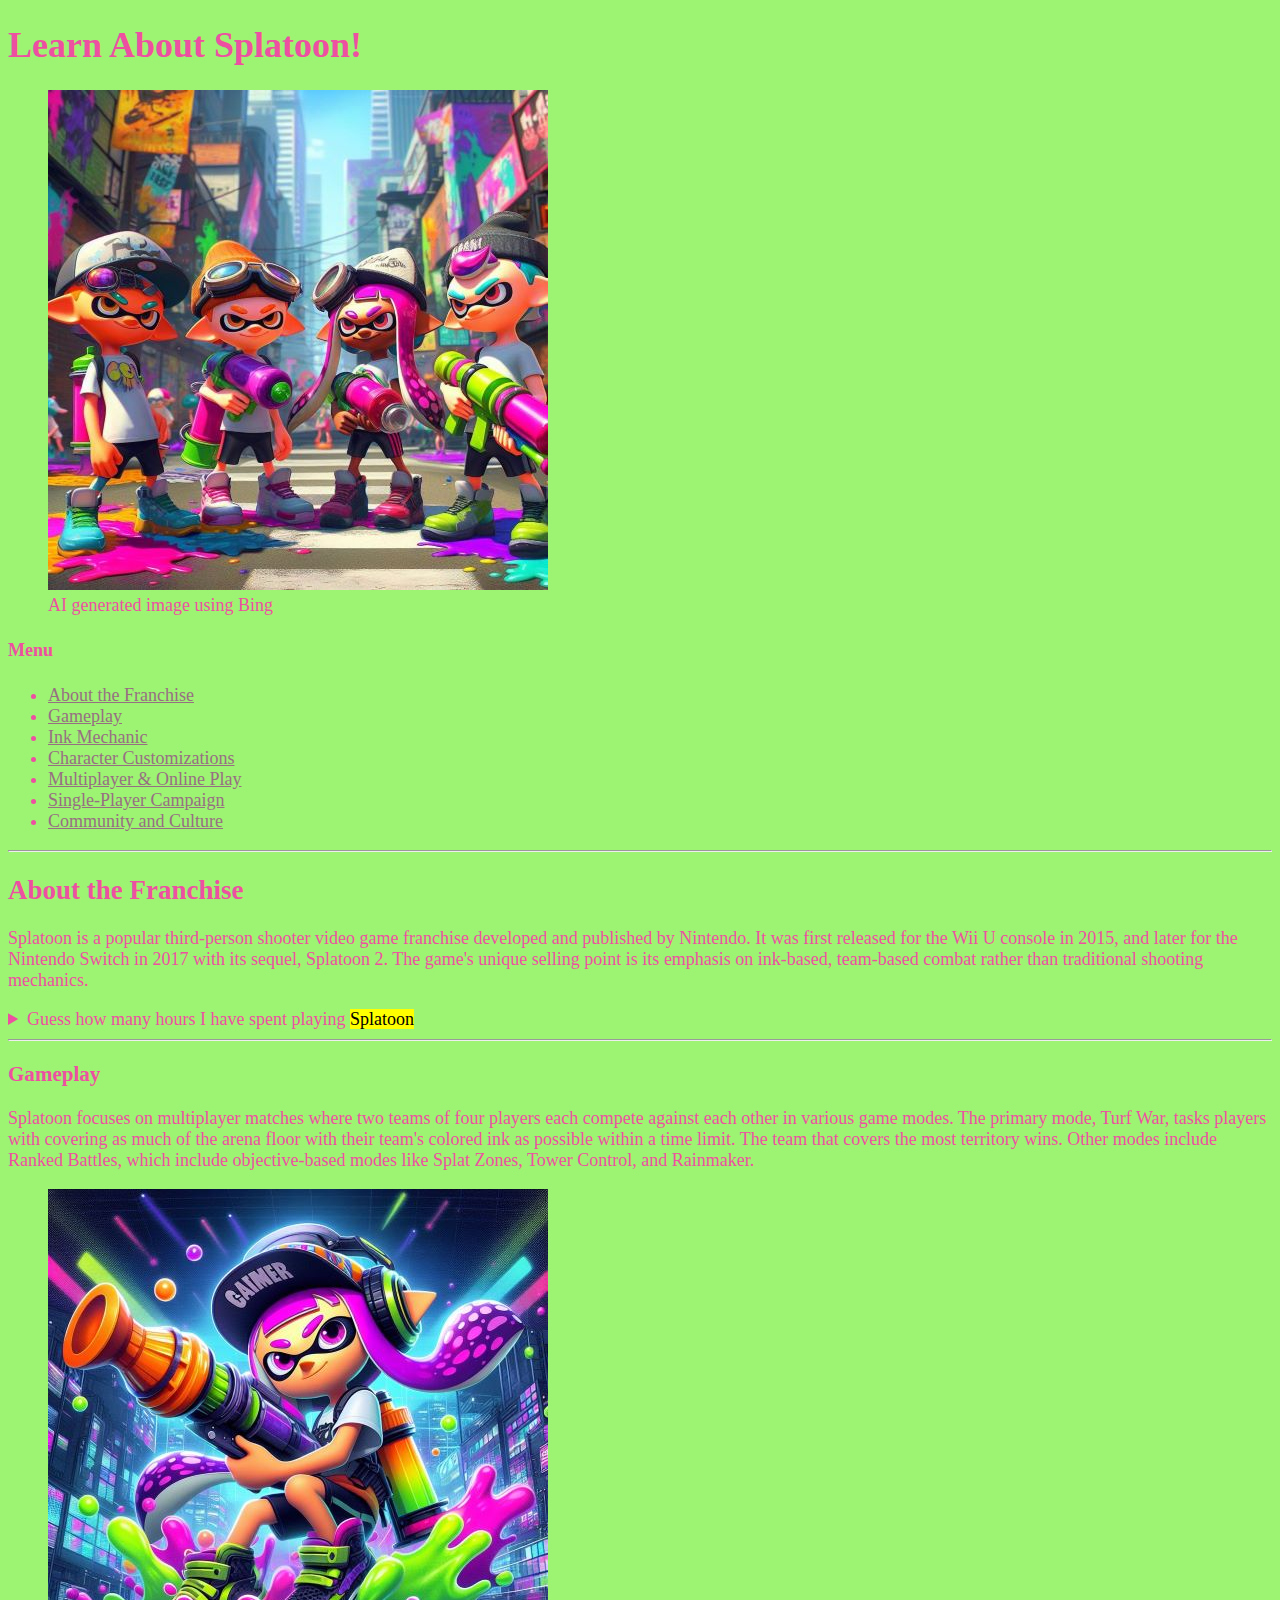
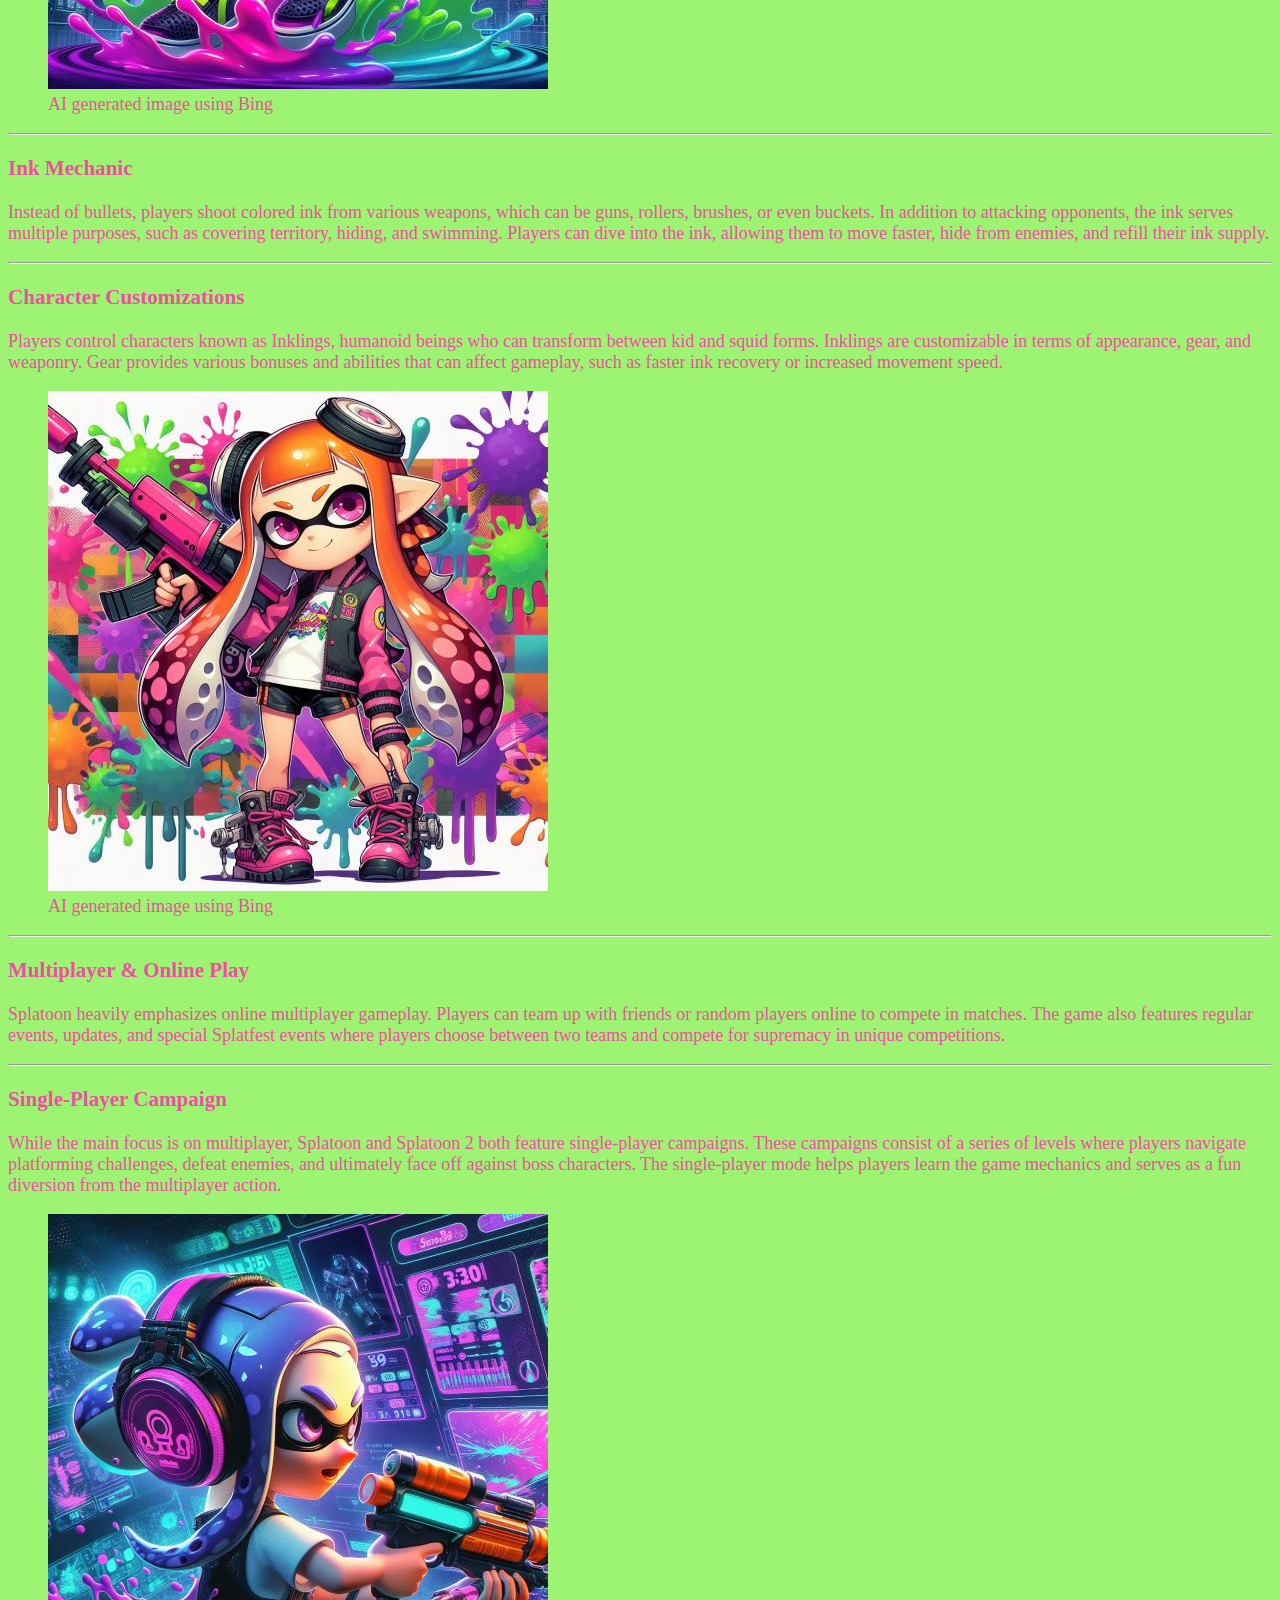
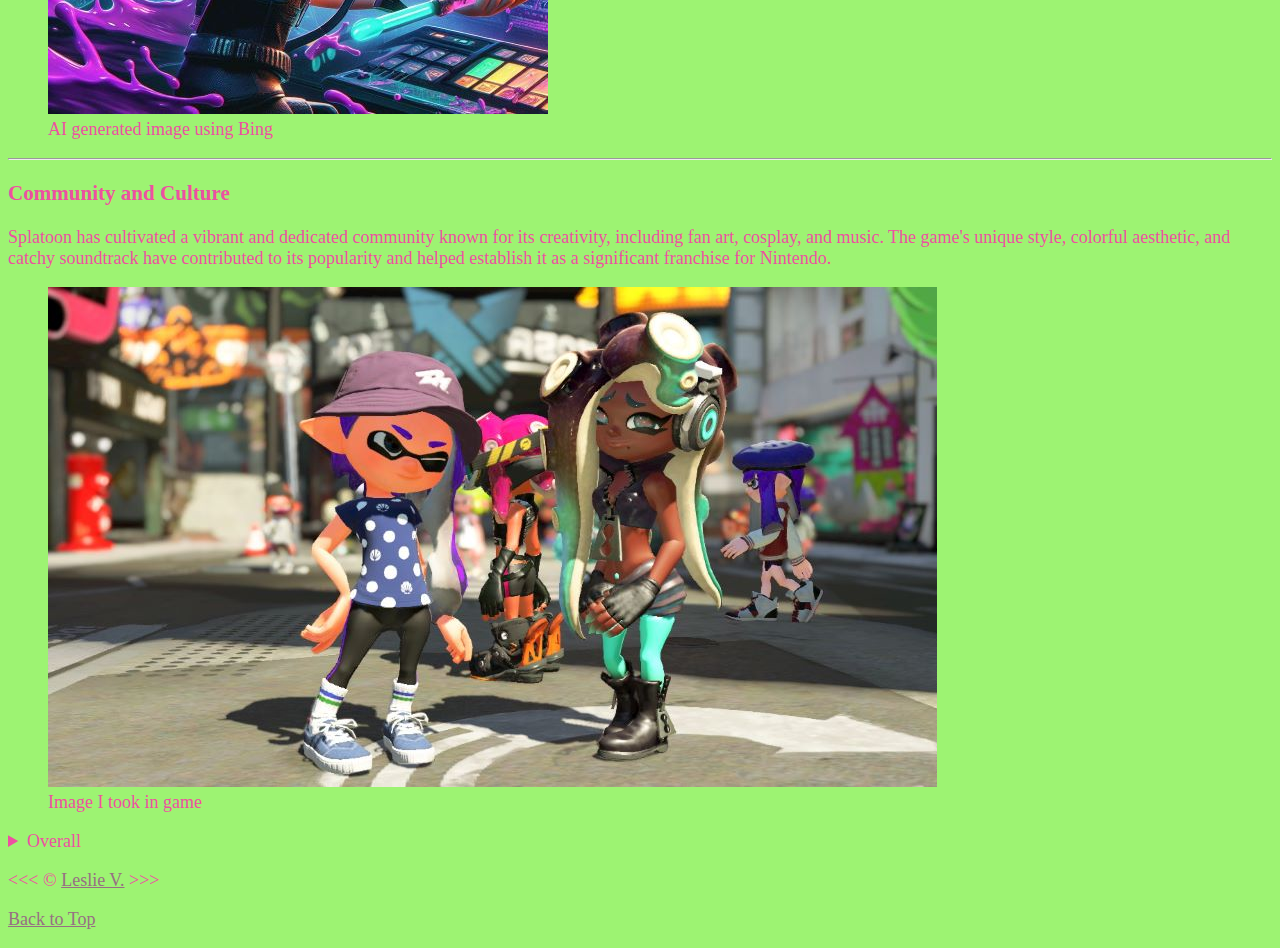
==== w4/index.html @ 4694c5e2 "w4 setup done" ====
<!DOCTYPE html>
<html lang="en">
<head>
    <meta charset="UTF-8">
    <meta name="author" content="Leslie V.">
    <meta name="description" content="Using chatGPT to create content for Splatoon">
    <title>Splatoon</title>
    <link rel="icon" href="../img/logo.png" type="image/x-icon">
    <link rel="stylesheet" href="main.css" type="text/css">

</head>
<body>
    <header>
        <h1>Learn About Splatoon!</h1>
        <figure>
        <img src="../img/splatimg.jpg" alt="Splatoon image" 
        title="inklings from splatoon" width="500" height="500" loading="lazy">
        <figcaption>
            AI generated image using Bing
        </figcaption>
        </figure>
        
        <h4>Menu</h4>
        <nav aria-label="primary-navigation">
            
            <ul>
                <li>
                    <a href="#franchise">About the Franchise</a>
                </li>
                <li>
                    <a href="#gameplay">Gameplay</a>
                </li>
                <li>
                    <a href="#mechanics">Ink Mechanic</a>
                </li>
                <li>
                    <a href="#customizations">Character Customizations</a>
                </li>
                <li>
                    <a href="#online">Multiplayer & Online Play</a>
                </li>
                <li>
                    <a href="#single">Single-Player Campaign</a>
                </li>
                <li>
                    <a href="#community">Community and Culture</a>
                </li>
            </ul>
        </nav>
        </header>
        <hr>

        <article id="franchise">
            <h2>About the Franchise</h2>
            <p>Splatoon is a popular third-person shooter video game franchise developed and published by Nintendo. It was first released for the Wii U console in 2015, and later for the Nintendo Switch in 2017 with its sequel, Splatoon 2. The game's unique selling point is its emphasis on ink-based, team-based combat rather than traditional shooting mechanics.</p>

            <aside>
                <details>
                    <summary>Guess how many hours I have spent playing <mark>Splatoon</mark></summary>
                    <p>I have spent <time datetime="PT1040H">1040 hours</time> playing Splatoon 3 and <time datetime="PT170H">170 hours</time> playing Splatoon 2.</p>
                    <figure>
                        <img src="../img/octoself.jpg" alt="Splatoon image" 
                        title="my customizations" width="954" height="500" loading="lazy">
                        <figcaption>
                            My octoling and locker 
                        </figcaption>
                        </figure>
                </details>
            </aside>
        </article>

        <hr>

        <article id="gameplay">
        <h3>Gameplay</h3>
            <p>Splatoon focuses on multiplayer matches where two teams of four players each compete against each other in various game modes. The primary mode, Turf War, tasks players with covering as much of the arena floor with their team's colored ink as possible within a time limit. The team that covers the most territory wins. Other modes include Ranked Battles, which include objective-based modes like Splat Zones, Tower Control, and Rainmaker.</p>

            <figure>
                <img src="../img/soloinkling.jpg" alt="inkling" 
                title="inkling from splatoon" width="500" height="500" loading="lazy">
                <figcaption>
                    AI generated image using Bing
                </figcaption>
                </figure>
        </article>
            

        <hr>        
        <article id="mechanics">
                <h3>Ink Mechanic</h3>
            <p>Instead of bullets, players shoot colored ink from various weapons, which can be guns, rollers, brushes, or even buckets. In addition to attacking opponents, the ink serves multiple purposes, such as covering territory, hiding, and swimming. Players can dive into the ink, allowing them to move faster, hide from enemies, and refill their ink supply.</p>
        </article>

        <hr>        
        <article id="customizations">
                <h3>Character Customizations</h3>
            <p>Players control characters known as Inklings, humanoid beings who can transform between kid and squid forms. Inklings are customizable in terms of appearance, gear, and weaponry. Gear provides various bonuses and abilities that can affect gameplay, such as faster ink recovery or increased movement speed.</p>

            <figure>
                <img src="../img/inkling2.jpg" alt="Inkling Image" 
                title="inkling with gear" width="500" height="500" loading="lazy">
                <figcaption>
                    AI generated image using Bing
                </figcaption>
                </figure>
        </article>

        <hr>        
        <article id="online">
                <h3>Multiplayer & Online Play</h3>
            <p>Splatoon heavily emphasizes online multiplayer gameplay. Players can team up with friends or random players online to compete in matches. The game also features regular events, updates, and special Splatfest events where players choose between two teams and compete for supremacy in unique competitions.</p>
        </article>

        <hr>        
        <article id="single">
                <h3>Single-Player Campaign</h3>
            <p>While the main focus is on multiplayer, Splatoon and Splatoon 2 both feature single-player campaigns. These campaigns consist of a series of levels where players navigate platforming challenges, defeat enemies, and ultimately face off against boss characters. The single-player mode helps players learn the game mechanics and serves as a fun diversion from the multiplayer action.</p>

            <figure>
                <img src="../img/ranked.jpg" alt="Inkling playing solo" 
                title="inkling playing solo" width="500" height="500" loading="lazy">
                <figcaption>
                    AI generated image using Bing
                </figcaption>
                </figure>
        </article>

        <hr>        
        <article id="community">
                <h3>Community and Culture</h3>
            <p>Splatoon has cultivated a vibrant and dedicated community known for its creativity, including fan art, cosplay, and music. The game's unique style, colorful aesthetic, and catchy soundtrack have contributed to its popularity and helped establish it as a significant franchise for Nintendo.</p>

            <figure>
                <img src="../img/marina.jpg" alt="Splatoon plaza image" 
                title="inklings in plaza" width="889" height="500" loading="lazy">
                <figcaption>
                    Image I took in game
                </figcaption>
                </figure>
        </article>

        

        <aside>
            <details>
                <summary>Overall</summary>
                <p>Overall, Splatoon offers a fresh and innovative take on the shooter genre, combining fast-paced action with strategic gameplay and a unique visual style. Its multiplayer focus, engaging mechanics, and ongoing support have made it a beloved franchise among Nintendo fans worldwide.</p>
            </details>
        </aside>



        <footer>
            <p>
        &lt;&lt;&lt; &copy; <a href="about.html"> Leslie V.</a> &gt;&gt;&gt;
            </p>
        <p>
            <a href="#">Back to Top</a>
        </p>
        </footer>
</body>
</html>
---- w4/main.css ----
html {
    font-size: 18px
}

body {
    background-color: #9df372;
    color: #ed50a1;
}

a {
    color: rgb(151, 111, 131);
}

a:visited {
    color: rgb(143, 115, 236);
}

a:hover, a:active {
    color: #c67190;
}
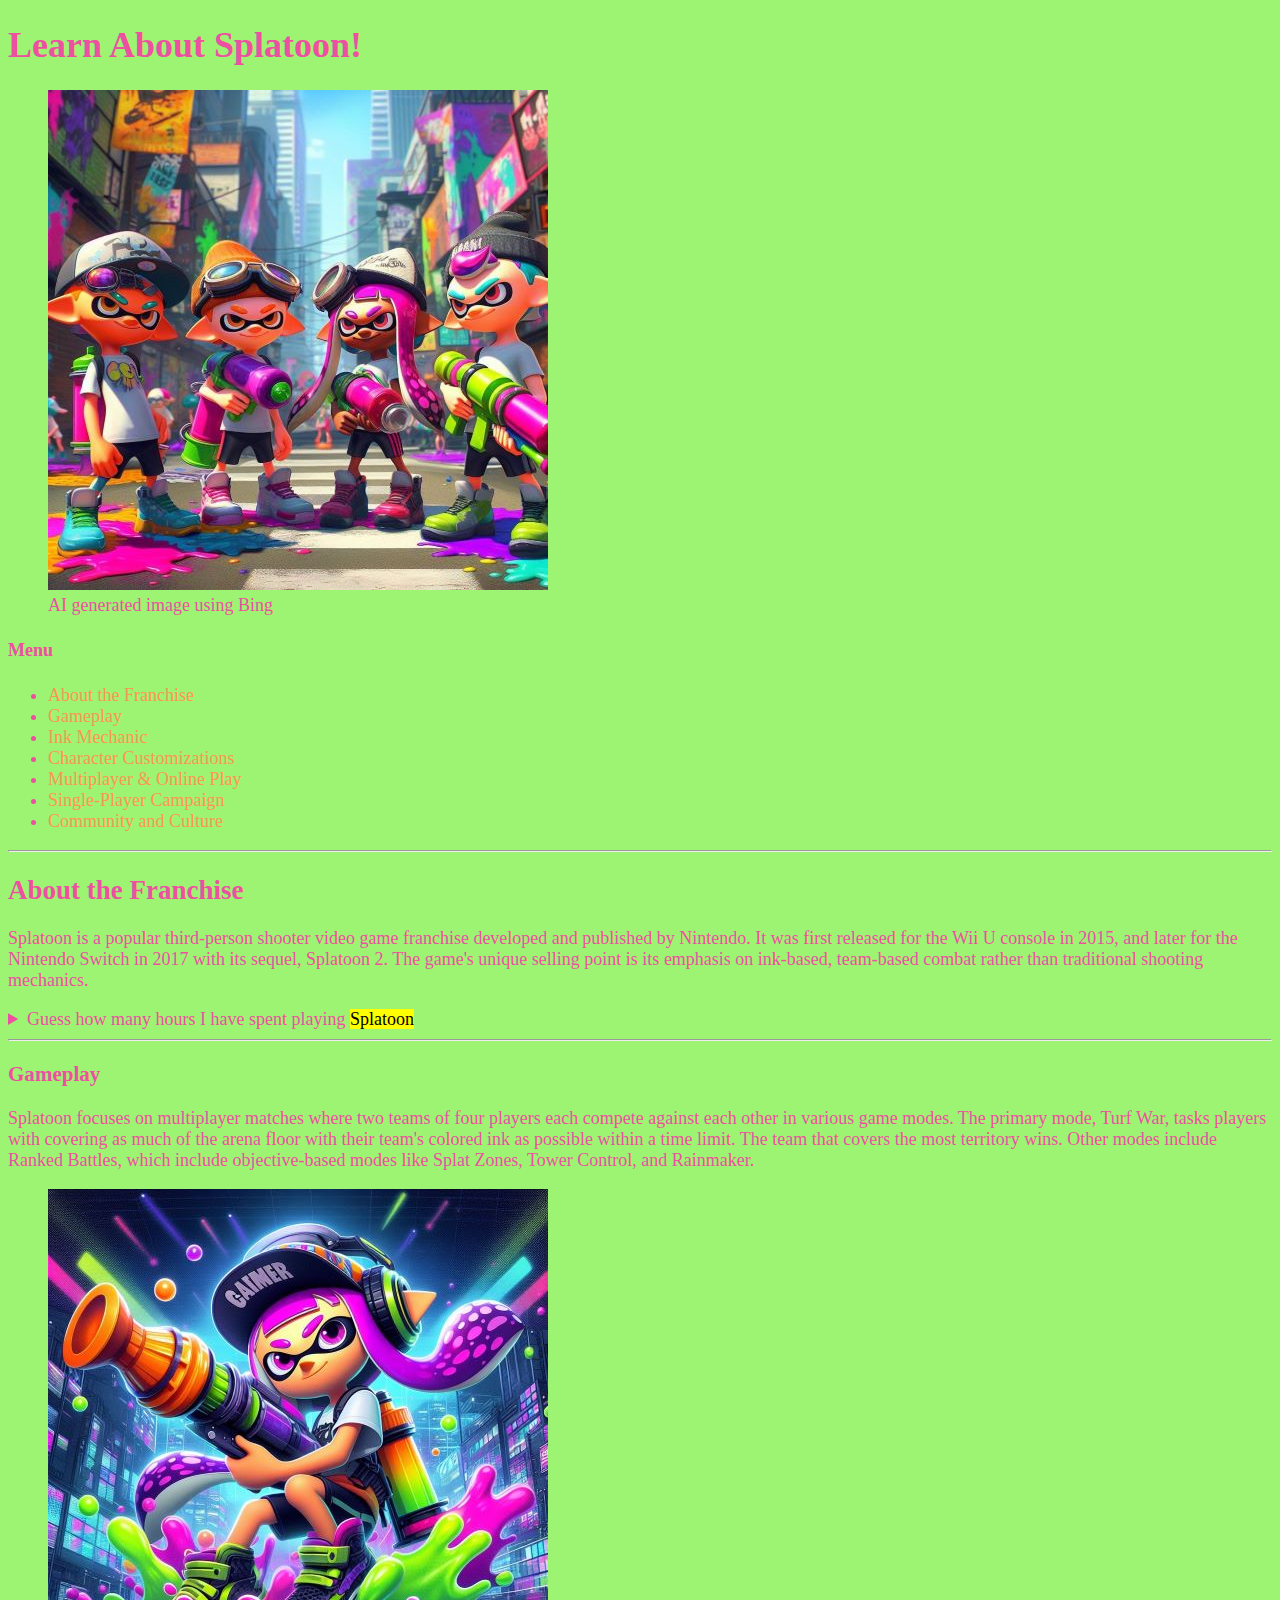
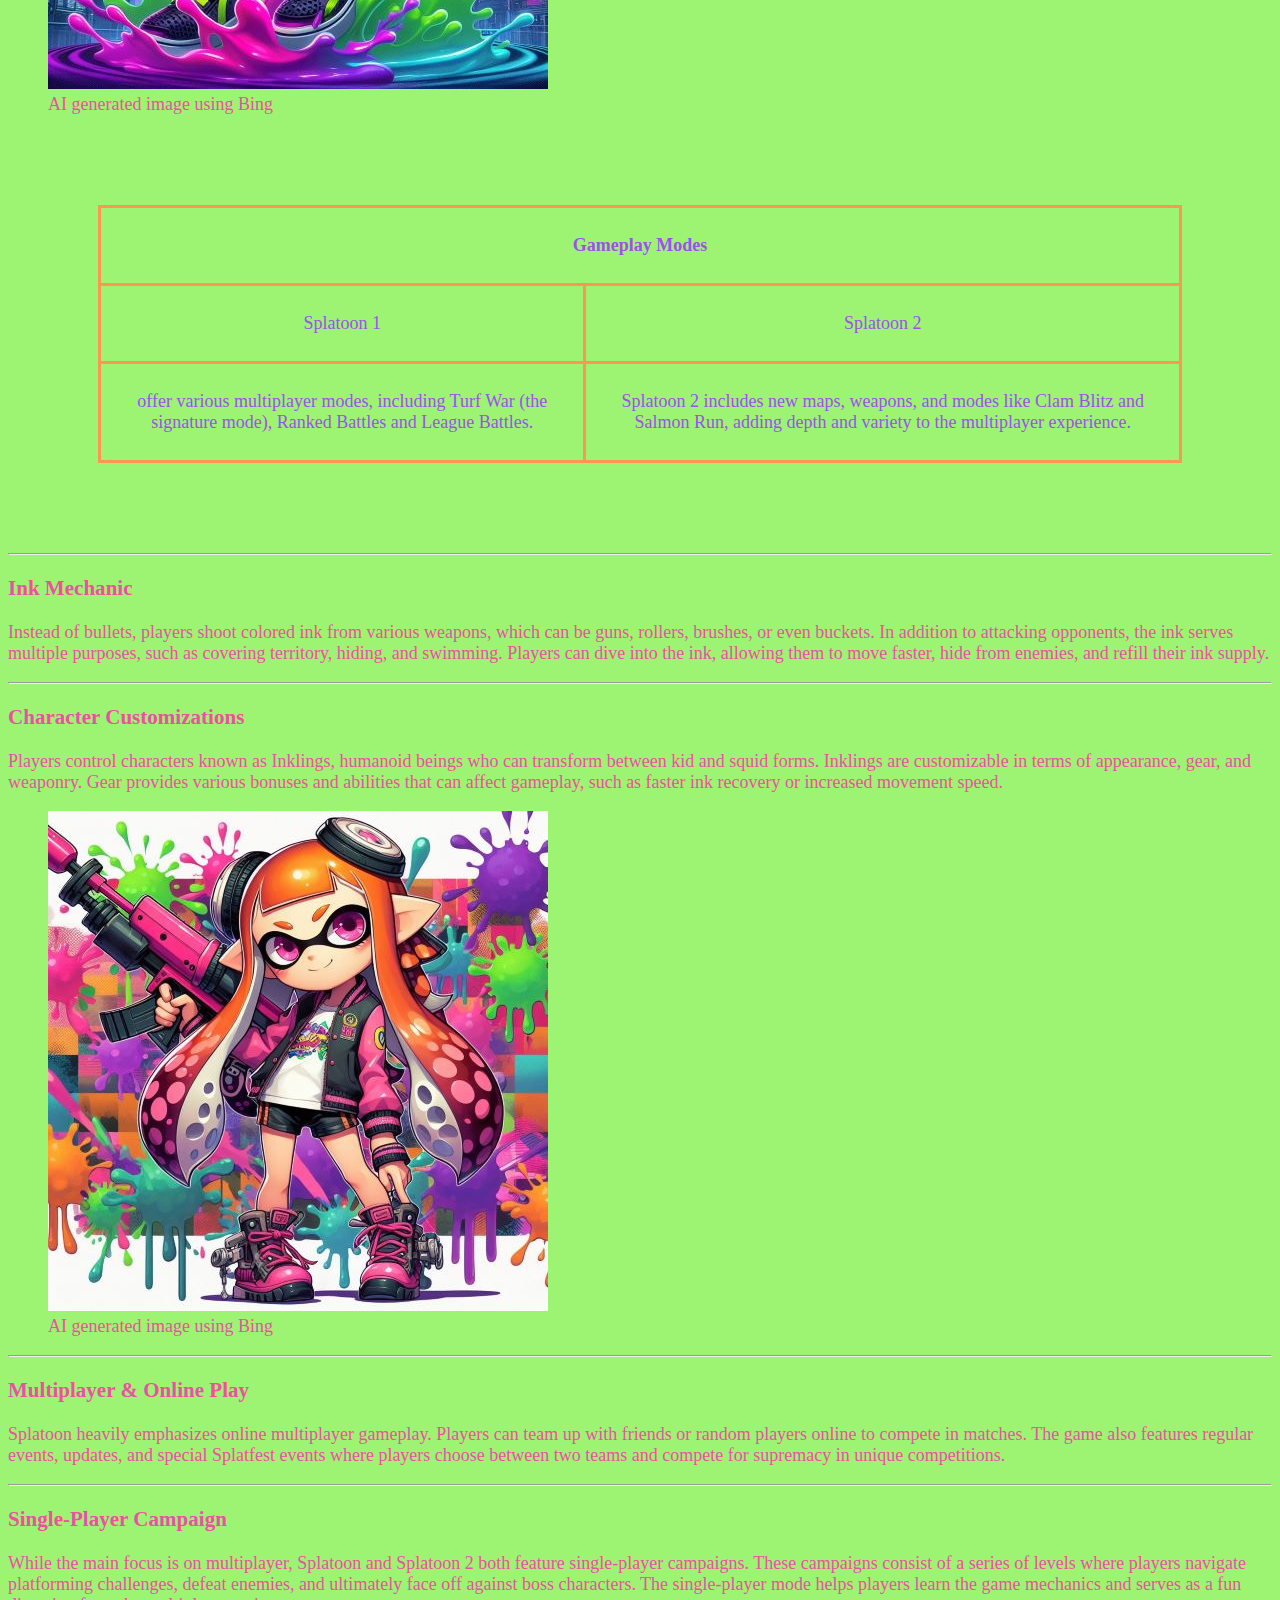
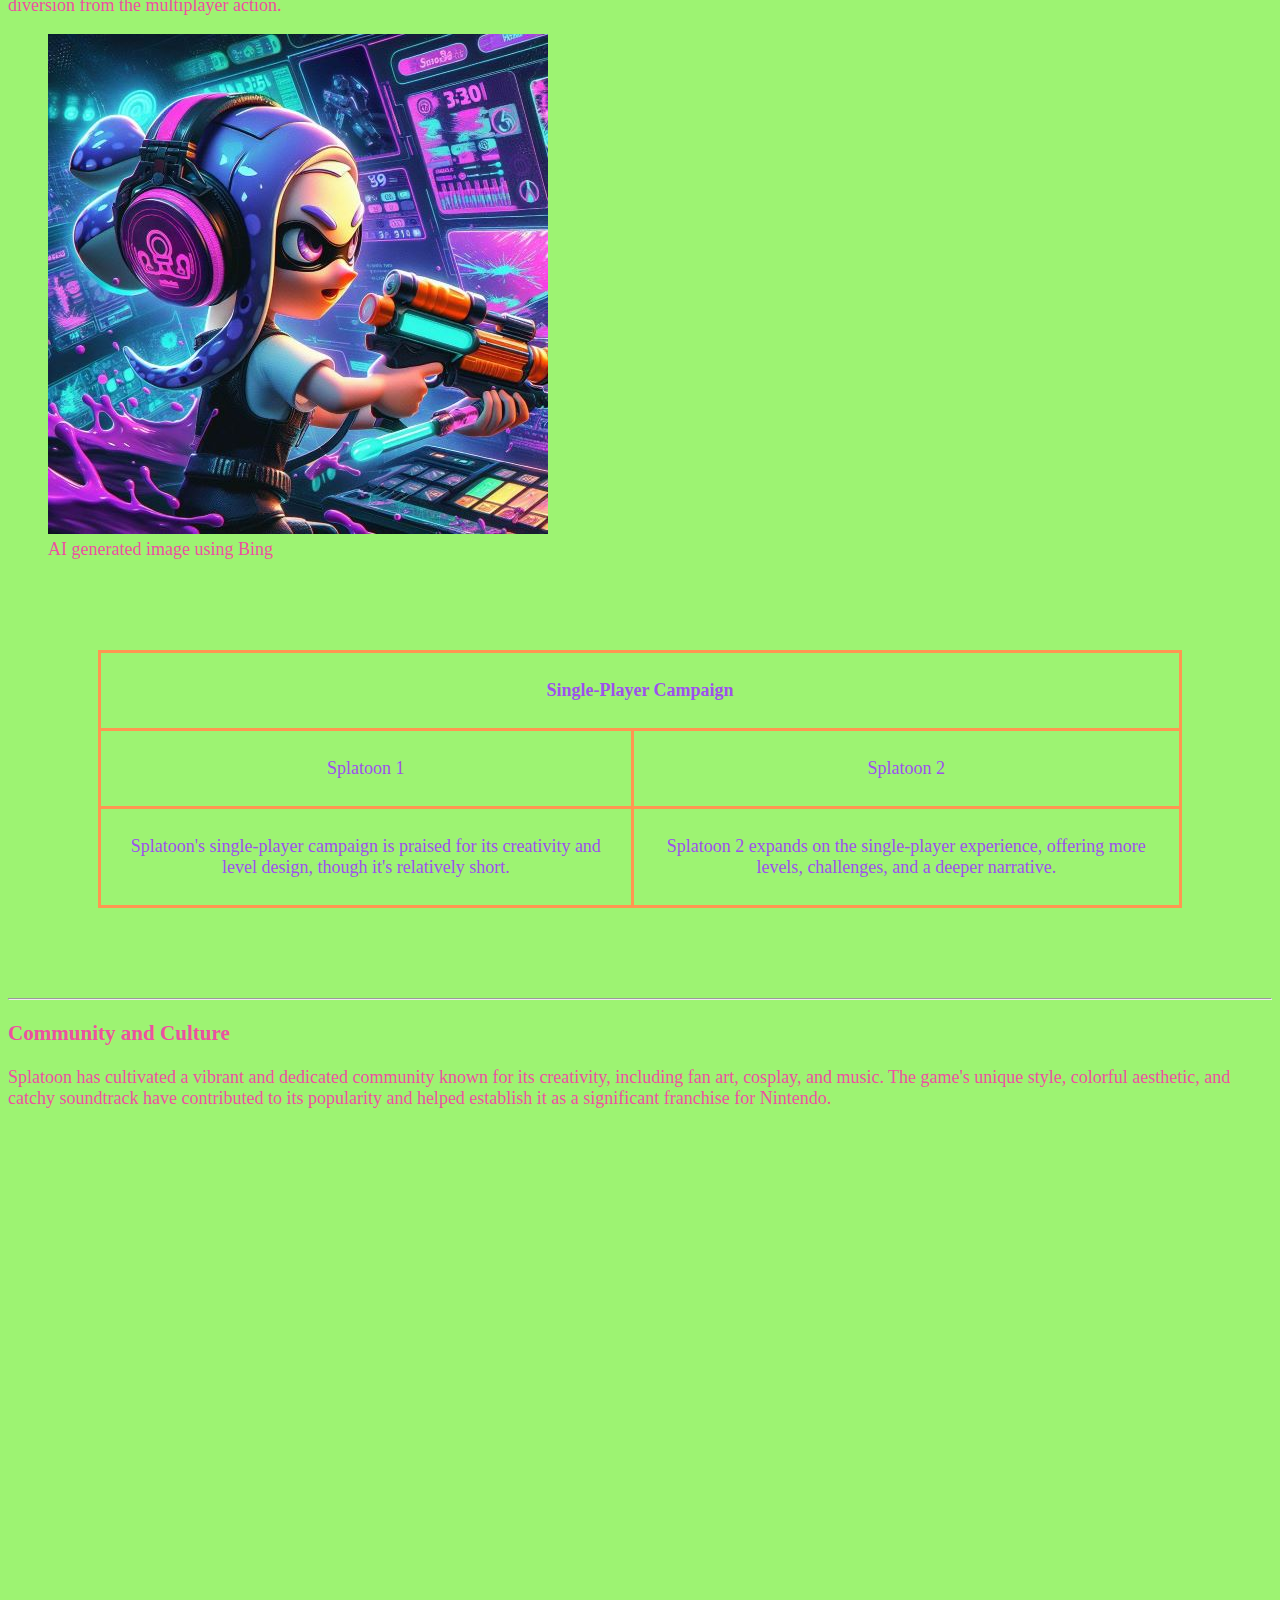
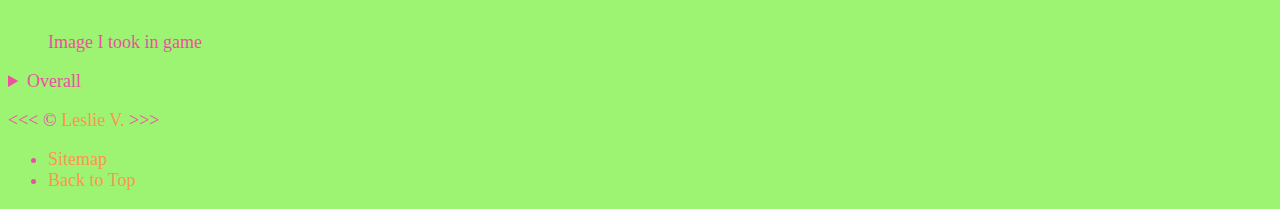
==== commit e6c2384d: "color palette, css styling, and box model" ====
--- a/w4/index.html
+++ b/w4/index.html
@@ -6,7 +6,7 @@
     <meta name="description" content="Using chatGPT to create content for Splatoon">
     <title>Splatoon</title>
     <link rel="icon" href="../img/logo.png" type="image/x-icon">
-    <link rel="stylesheet" href="main.css" type="text/css">
+    <link rel="stylesheet" href="../w4/css/main.css" type="text/css">
 
 </head>
 <body>
@@ -82,6 +82,34 @@
                     AI generated image using Bing
                 </figcaption>
                 </figure>
+
+                <table>
+                    <thead>
+                        <tr>
+                         <th colspan="2">Gameplay Modes</th>
+                        </tr>
+                    </thead>
+                    
+                    <tbody>
+                    <tr>
+                        <td>
+                           Splatoon 1
+                        </td>
+                        <td>
+                            Splatoon 2
+                        </td>
+                    </tr>
+                    <tr>
+                        <td>
+                            offer various multiplayer modes, including Turf War (the signature mode), Ranked Battles and League Battles. 
+                        </td>
+                        <td>
+                            Splatoon 2 includes new maps, weapons, and modes like Clam Blitz and Salmon Run, adding depth and variety to the multiplayer experience.
+                        </td>
+                    </tr>
+                    </tbody>
+                </table>
+
         </article>
             
 
@@ -123,6 +151,32 @@
                     AI generated image using Bing
                 </figcaption>
                 </figure>
+
+                <table>
+                    <thead>
+                         <tr>
+                             <th colspan="2">Single-Player Campaign</th>
+                        </tr>
+                    </thead>
+                    <tbody>
+                    <tr>
+                        <td>
+                           Splatoon 1
+                        </td>
+                        <td>
+                            Splatoon 2
+                        </td>
+                    </tr>
+                    <tr>
+                        <td>
+                            Splatoon's single-player campaign is praised for its creativity and level design, though it's relatively short.
+                        </td>
+                        <td>
+                            Splatoon 2 expands on the single-player experience, offering more levels, challenges, and a deeper narrative.
+                        </td>
+                    </tr>
+                    </tbody>
+                </table>
         </article>
 
         <hr>        
@@ -138,8 +192,6 @@
                 </figcaption>
                 </figure>
         </article>
-
-        
 
         <aside>
             <details>
@@ -154,9 +206,11 @@
             <p>
         &lt;&lt;&lt; &copy; <a href="about.html"> Leslie V.</a> &gt;&gt;&gt;
             </p>
-        <p>
-            <a href="#">Back to Top</a>
-        </p>
+
+            <ul>
+                <li><a href="sitemap.html">Sitemap</a></li>
+                <li><a href="#">Back to Top</a></li>
+            </ul>
         </footer>
 </body>
 </html>--- a/w4/css/main.css
+++ b/w4/css/main.css
@@ -0,0 +1,76 @@
+html {
+    font-size: 18px
+}
+
+body {
+    background-color: #9df372;
+    color: #ed50a1;
+}
+
+a {
+    color: #ff9651;
+    text-decoration: none;
+}
+
+a:visited {
+    color: #ff9651;
+}
+
+a:hover, a:active {
+    color: #31a9ea;
+}
+
+/* The specificity for this ruleset is 0 IDs, 
+3 classes/attritbutes/pseudo classes, 
+and 1 element/pseudo-elements so it would be 031.*/
+
+table, tr, th, td, caption {
+    text-align: center;
+    color: #9e50ed;
+    border: 3px solid #ff9651;
+    border-collapse: collapse;
+    font-family: 'Times New Roman', Times, serif;
+    padding: 1.5rem; 
+    margin: 5rem;
+    
+}
+
+/* This css adds colors and certain specifics to my table
+and any elements on my table. The padding adds space around the text.
+I tried to round the corners with radius howver the border collapse
+element didn´t let me and it removing it made it worse.
+I removed the underlines underneath links with text decoration.*/
+
+.center {
+    margin: 12rem auto;
+    background-color: #9e50ed;
+    width: 300px;
+    height: 300px;
+    border-radius: 240px;
+    outline: 10px dotted #ed50a1;
+    outline-offset: .025rem;
+    align-items: center;
+    text-align: center;
+    font-size: 32px;
+    color: #ff9651;
+    padding: 4rem;
+}
+
+/* This .center css element is for my sitemap. I tried to do something fun
+for the background of my sitemap. I tried out different shapes but ultimately
+stuck with what Dave taught us on circles but just made it bigger.
+I added text in the middle for my sitemap list. I tried to implement 
+fun bright colors but most would not fit or look good. The text and item
+align help my text be centered in the middle and the offset indicates
+how far the border is from the circle. The margin allows for
+my circle to be in the middle of the page instead of being all the way at the top.*/
+
+.middle {
+    display: block;
+    margin-left: auto;
+    margin-right: auto;
+    width: 50%;
+  }
+
+  /* The middle class is specific to the box model image and the caption.
+  It's to help center it and it keeps the site map page a bit more uniform. */